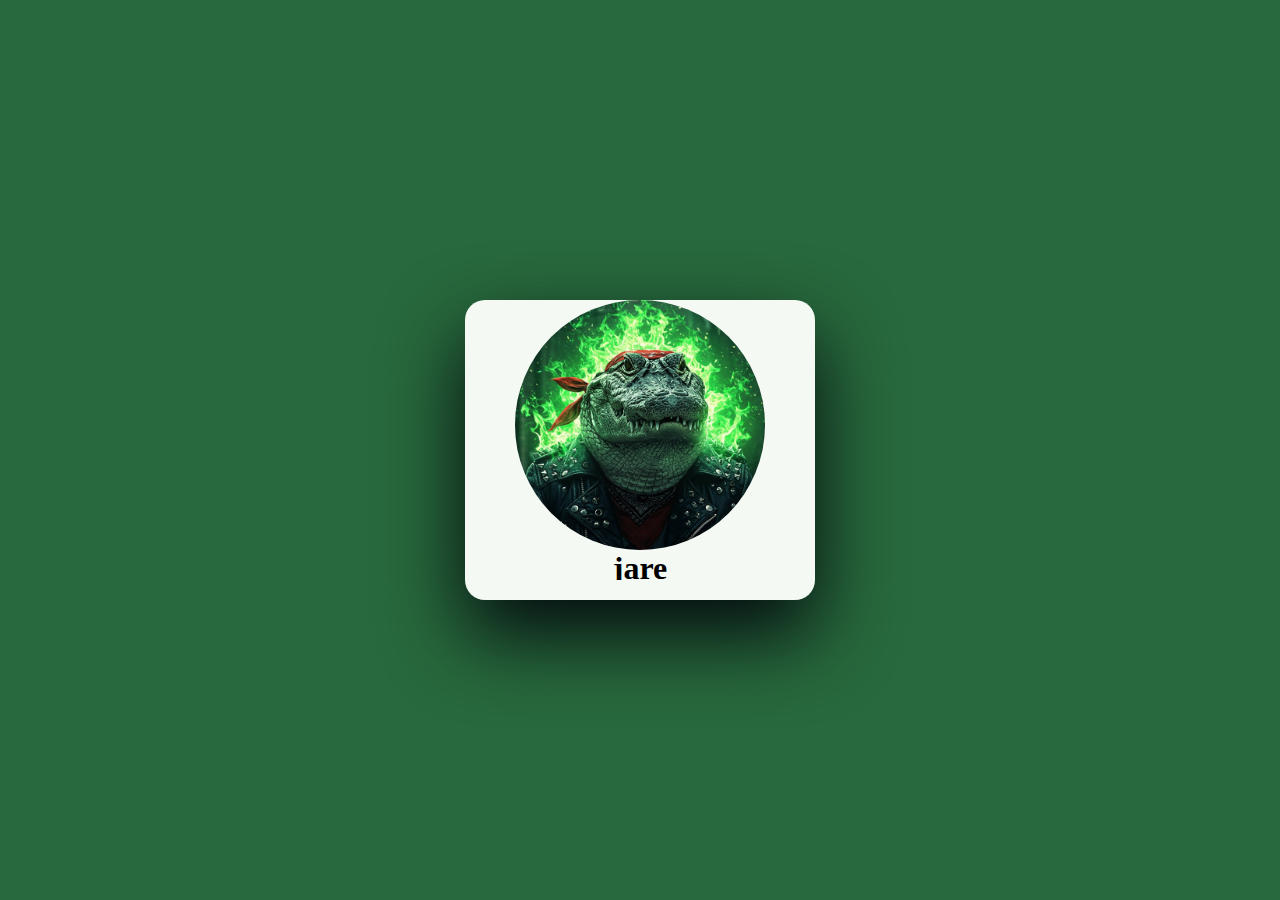
==== Projeto_Card/index.html @ 5ce59c14 "Add files via upload" ====
<!DOCTYPE html>
<html lang="en">

<head>
    <meta charset="UTF-8">
    <meta name="viewport" content="width=device-width, initial-scale=1.0">
    <link rel="stylesheet" href="css/estilos.css">
    <title>Document</title>


</head>

<body>

    <div class="central">
        <div class="img-box">
            <img src="image/image_fx_ (1).jpg" alt="">
        </div>
        <div class="content">

            <h1 class="nome">jare</h1>
            <hr>
            <h1>Piloto de motocicletas</h1>
            <hr>
            <h1>Experiencias</h1>
            <p>Condução de motocicletas com precisão e destrez - Expertise em navegar por cenários imprevisíveis -
                mplementação de intervenções inesperadas em ambientes públicos - Desenvolvimento de uma persona
                impactante e memorável</p>
        </div>

    </div>




</body>

</html>
---- Projeto_Card/css/estilos.css ----
:root {
    --rich-black: #0e1619ff;
    --tea-green: #c1f0a2ff;
    --malachite: #5adb5eff;
    --british-racing-green: #1c422eff;
    --dartmouth-green: #28693dff;
    --dark-slate-gray: #2a463eff;
    --rich-black-2: #030b0eff;
    --engineering-orange: #be331eff;
    --gunmetal: #102526ff;
    --mint-cream: #f4f9f3ff;
}

@font-face {
    font-family: Grow;
    src: url(/font/GrowWest-Regular.ttf);
}

@font-face {
    font-family: J;
    src: url(/font/ROYAL_KINGSMAN.ttf);
}


* {

    margin: 0;
    padding: 0;
    box-sizing: border-box;
    font-family: 'Courier New', Courier, monospace;

}

body {
    display: flex;
    height: 100vh;
    justify-content: center;
    align-items: center;
    background: var(--dartmouth-green);


}

.central {
    display: flex;
    justify-content: center;
    align-items: center;
    width: 350px;
    height: 300px;
    background: var(--mint-cream);
    position: relative;
    border-radius: 20px;
    box-shadow: 0px 35px 80px var(--rich-black-2);
    transition: 0.5s;

}

.central:hover {

    width: 450px;
    height: 600px;



}

.central .img-box {

    position: absolute;
    width: 250px;
    height: auto;
    top: 0px;
    transition: 0.5s;

}


.central:hover .img-box {

    top: -50px;
    scale: 0.75;


}

.central .img-box img {
    width: 100%;
    height: 120%;
    object-fit: cover;
    border-radius: 50%;


}

.central .content {
    display: flex;
    flex-direction: column;
    gap: 18px;
    position: absolute;
    top: 250px;
    padding: 0px 30px;
    text-align: center;
    height: 30px;
    overflow: hidden;
    transition: 0.5s;


}

hr {
    height: 20px;
    background: var(--gunmetal);
    outline: none;
    border: none;
    border-radius: 50px;

    width: 100%;

}

.central:hover .content {

    top: 185px;
    height: 450px;


}

p {

    font-family: 'Courier New', Courier, monospace;
    font-size: 17px;

}

.central .nome {

    font-family: Grow;

}


@media(max-width: 1024px) and (min-width: 720px) {
    body {

        background: var(--british-racing-green);

    }
}

@media (max-width: 720px) {

    body {

        background: var(--rich-black-2);


    }


}
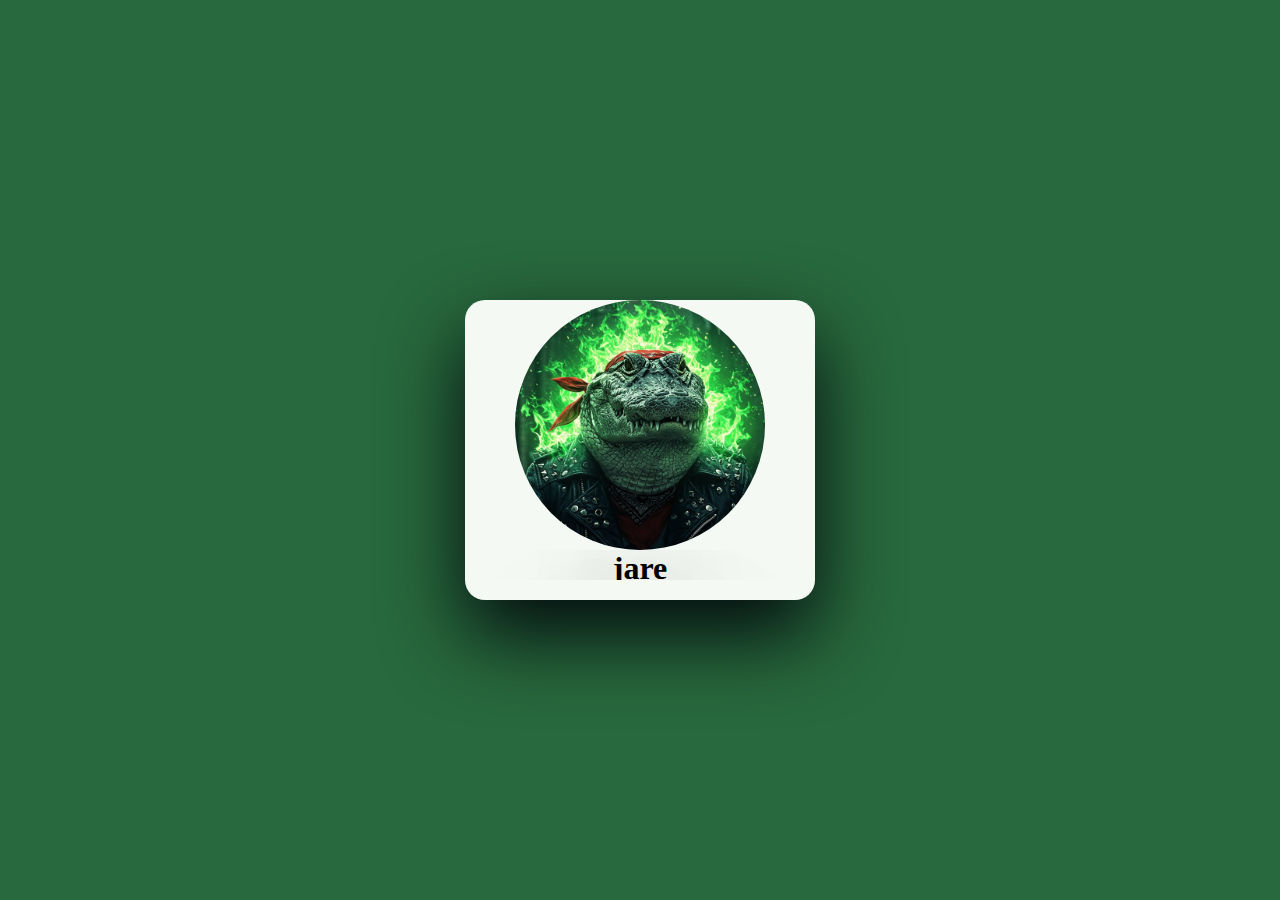
==== commit c831d90e: "Add files via upload" ====
--- a/Projeto_Card/index.html
+++ b/Projeto_Card/index.html
@@ -22,7 +22,7 @@
             <hr>
             <h1>Piloto de motocicletas</h1>
             <hr>
-            <h1>Experiencias</h1>
+            <h1>Experiencias Profissionais</h1>
             <p>Condução de motocicletas com precisão e destrez - Expertise em navegar por cenários imprevisíveis -
                 mplementação de intervenções inesperadas em ambientes públicos - Desenvolvimento de uma persona
                 impactante e memorável</p>
--- a/Projeto_Card/css/estilos.css
+++ b/Projeto_Card/css/estilos.css
@@ -28,6 +28,8 @@
     padding: 0;
     box-sizing: border-box;
     font-family: 'Courier New', Courier, monospace;
+    text-shadow: 1px 5px 100px var(--rich-black-2);
+    
 
 }
 
@@ -79,6 +81,7 @@
 
     top: -50px;
     scale: 0.75;
+    
 
 
 }
@@ -108,19 +111,19 @@
 }
 
 hr {
-    height: 20px;
+    height: 18px;
     background: var(--gunmetal);
     outline: none;
     border: none;
     border-radius: 50px;
-
+    box-shadow: 2px 2px 10px var(--rich-black-2);
     width: 100%;
 
 }
 
 .central:hover .content {
 
-    top: 185px;
+    top: 165px;
     height: 450px;
 
 
@@ -129,7 +132,7 @@
 p {
 
     font-family: 'Courier New', Courier, monospace;
-    font-size: 17px;
+    font-size: 16px;
 
 }
 
@@ -146,6 +149,14 @@
         background: var(--british-racing-green);
 
     }
+
+    hr {
+
+        background: var(--dark-slate-gray);
+        box-shadow: 2px 2px 10px var(--rich-black-2);
+
+    }
+
 }
 
 @media (max-width: 720px) {
@@ -157,5 +168,18 @@
 
     }
 
+    h1 {
+
+        color: var(--rich-black-2);
+
+    }
+
+    hr {
+
+        background: var(--dartmouth-green);
+        
+
+    }
+
 
 }